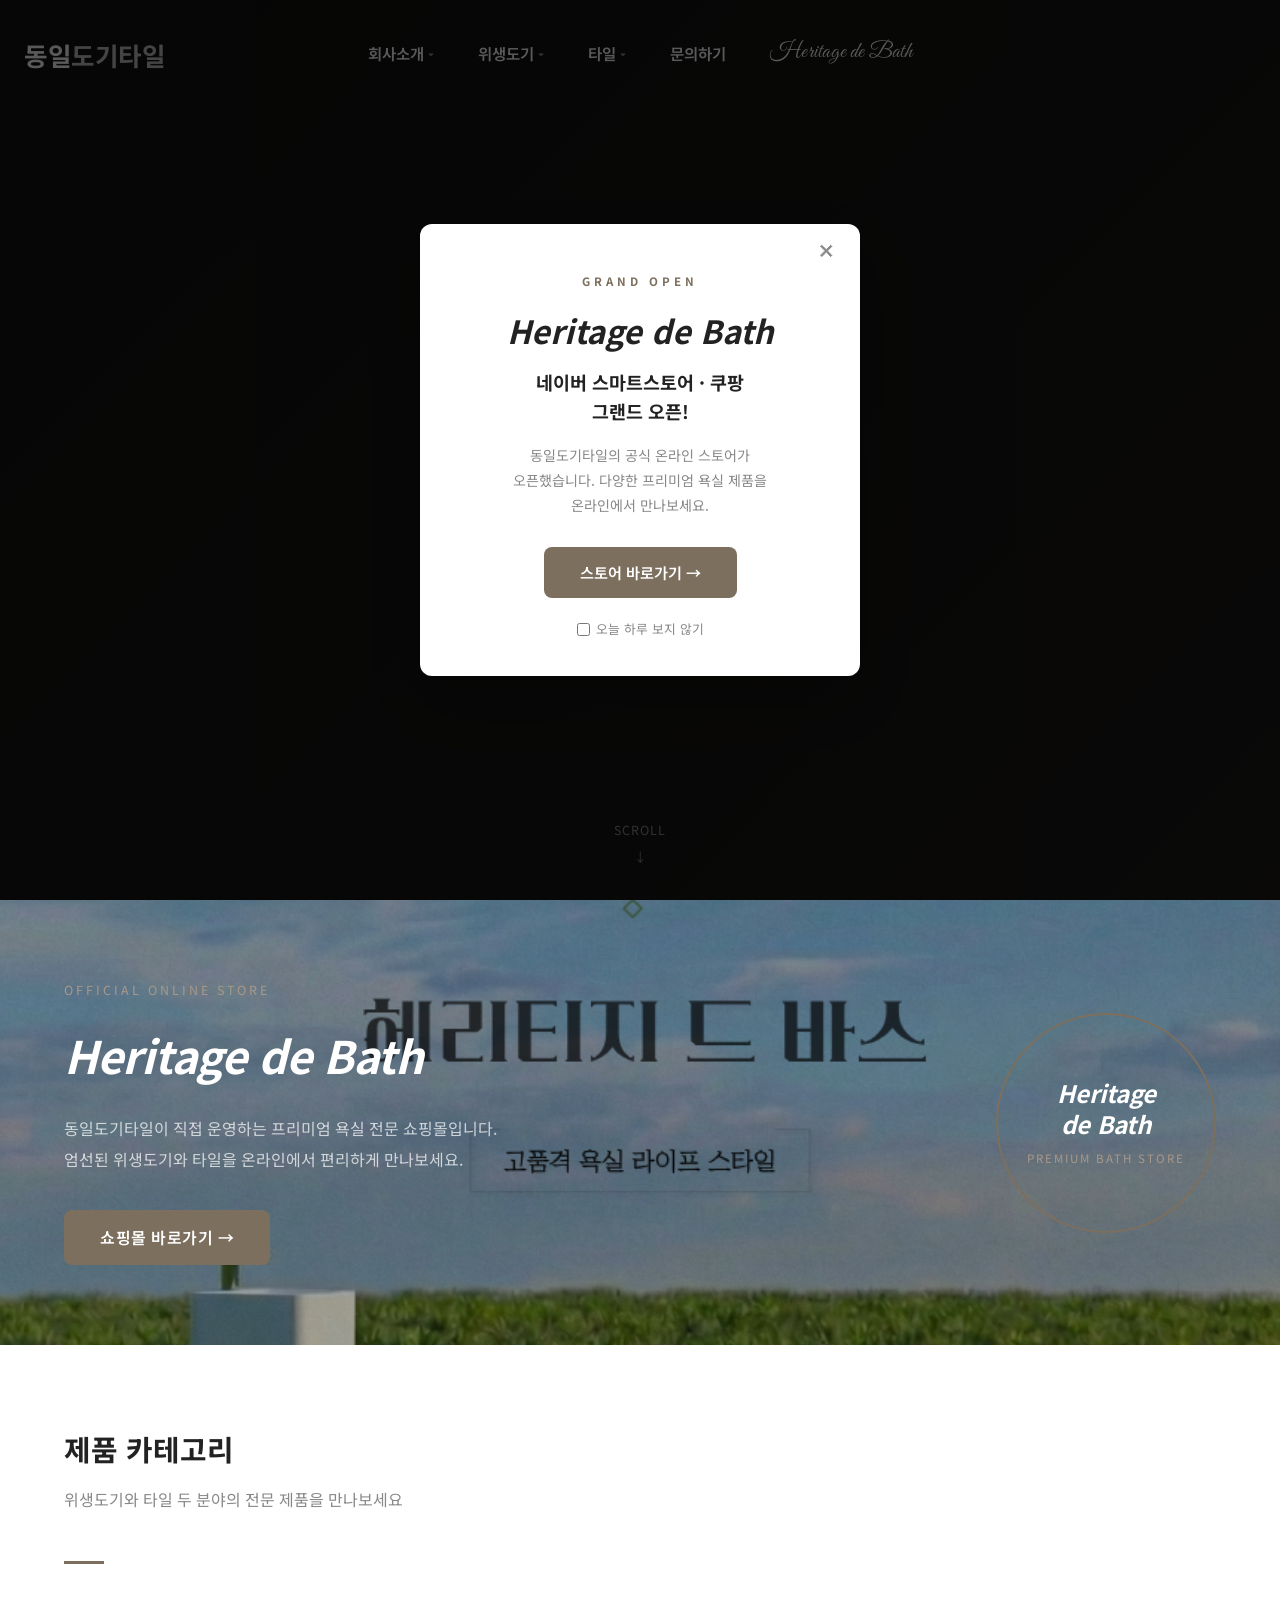
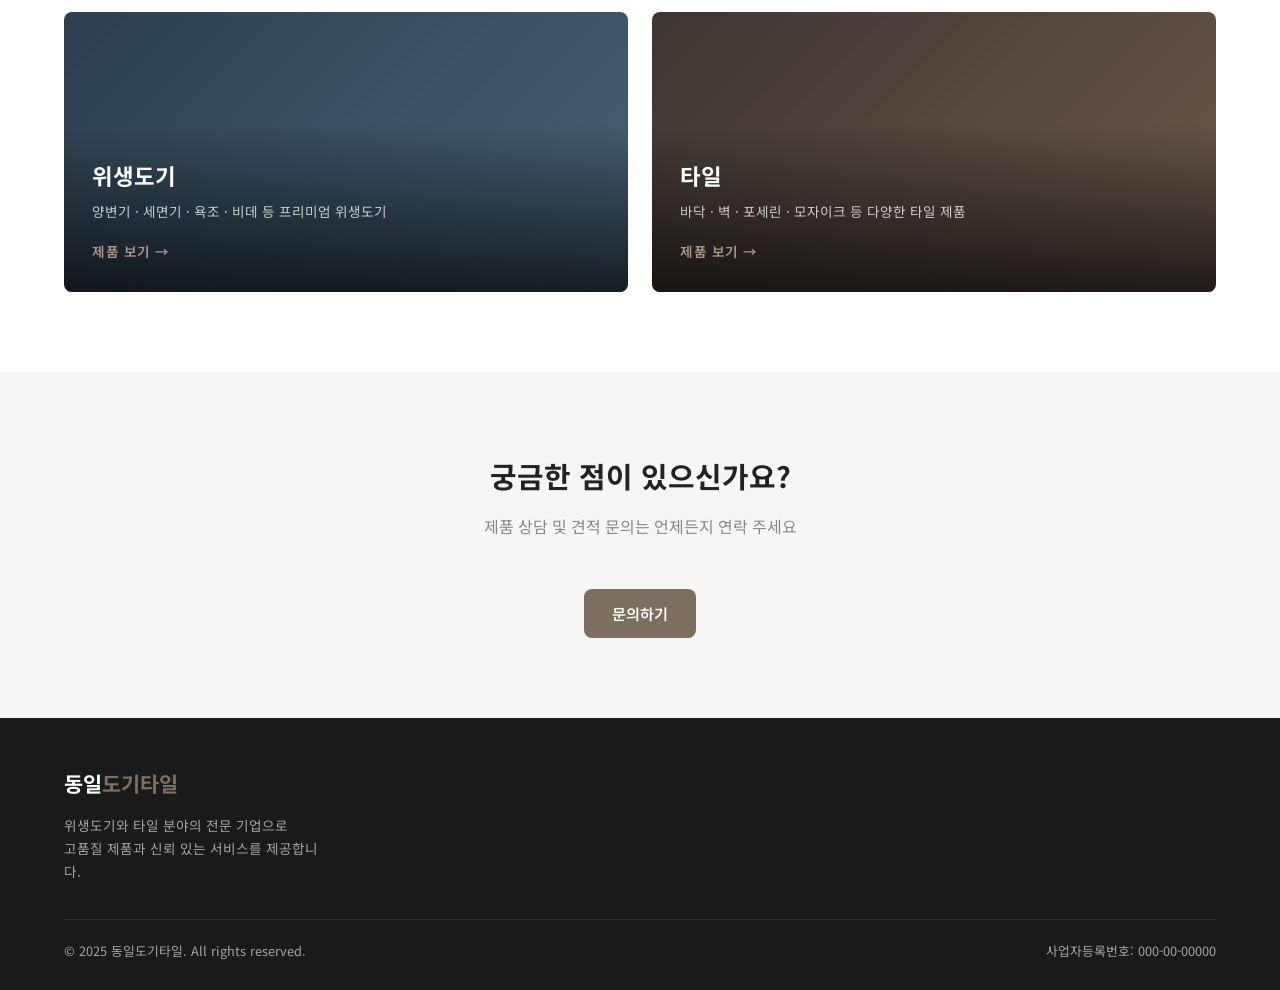
==== index.html @ 0b7d236d "Add files via upload" ====
<!DOCTYPE html>
<html lang="ko">
<head>
  <meta charset="UTF-8">
  <meta name="viewport" content="width=device-width, initial-scale=1.0">

  <!-- ★ 회사 이름과 설명을 여기서 변경하세요 -->
  <title>동일도기타일 — 위생도기 · 타일 전문</title>
  <meta name="description" content="고품질 위생도기 및 타일 전문 기업. 다양한 대리점 네트워크를 통해 최고의 제품을 공급합니다.">

  <!-- 구글 폰트 (인터넷 연결 필요) -->
  <link rel="preconnect" href="https://fonts.googleapis.com">
  <link href="https://fonts.googleapis.com/css2?family=Noto+Sans+KR:wght@400;500;600;700&family=Great+Vibes&display=swap" rel="stylesheet">

  <!-- 스타일 -->
  <link rel="stylesheet" href="css/style.css">
</head>
<body>

<!-- 헤더 (홈 전용: 투명 시작 → 스크롤/호버 시 흰색) -->
<header class="site-header header-transparent">
  <div class="header-inner">

    <!-- 로고 — 왼쪽 -->
    <a href="index.html" class="logo">동일<span>도기타일</span></a>

    <!-- PC 드롭다운 네비게이션 (가운데 정렬) -->
    <nav class="main-nav">
      <ul class="nav-list">

        <li class="nav-item has-dropdown">
          <a href="about.html">회사소개</a>
          <div class="nav-dropdown">
            <a href="about.html#intro">회사소개</a>
            <a href="about.html#history">연혁</a>
            <a href="about.html#org">조직도</a>
          </div>
        </li>

        <li class="nav-item has-dropdown">
          <a href="products-sanitary.html">위생도기</a>
          <div class="nav-dropdown">
            <a href="products-sanitary.html">전체보기</a>
            <a href="products-sanitary.html?cat=양변기">양변기</a>
            <a href="products-sanitary.html?cat=세면기">세면기</a>
            <a href="products-sanitary.html?cat=소변기">소변기</a>
            <a href="products-sanitary.html?cat=수전류">수전류</a>
          </div>
        </li>

        <li class="nav-item has-dropdown">
          <a href="products-tile.html">타일</a>
          <div class="nav-dropdown">
            <a href="products-tile.html">전체보기</a>
            <a href="products-tile.html">규격별</a>
            <a href="products-tile.html">재질별</a>
          </div>
        </li>

        <li class="nav-item">
          <a href="contact.html">문의하기</a>
        </li>

        <li class="nav-item">
          <a href="#" class="nav-heritage" target="_blank">Heritage de Bath</a>
        </li>

      </ul>
    </nav>

    <button class="hamburger" aria-label="메뉴"><span></span><span></span><span></span></button>
  </div>
</header>

<!-- 모바일 아코디언 메뉴 -->
<nav class="mobile-nav">
  <div class="mob-item">
    <button class="mob-toggle">회사소개 <span class="mob-arrow">▾</span></button>
    <div class="mob-sub">
      <a href="about.html#intro">회사소개</a>
      <a href="about.html#history">연혁</a>
      <a href="about.html#org">조직도</a>
    </div>
  </div>
  <div class="mob-item">
    <button class="mob-toggle">위생도기 <span class="mob-arrow">▾</span></button>
    <div class="mob-sub">
      <a href="products-sanitary.html">전체보기</a>
      <a href="products-sanitary.html?cat=양변기">양변기</a>
      <a href="products-sanitary.html?cat=세면기">세면기</a>
      <a href="products-sanitary.html?cat=소변기">소변기</a>
      <a href="products-sanitary.html?cat=수전류">수전류</a>
    </div>
  </div>
  <div class="mob-item">
    <button class="mob-toggle">타일 <span class="mob-arrow">▾</span></button>
    <div class="mob-sub">
      <a href="products-tile.html">전체보기</a>
      <a href="products-tile.html">규격별</a>
      <a href="products-tile.html">재질별</a>
    </div>
  </div>
  <div class="mob-item">
    <a href="contact.html" class="mob-toggle is-link">문의하기</a>
  </div>
</nav>


<!-- ═══════════════════════════════════════════════
     히어로 섹션 (영상 배경)
     ★ 영상 교체: videos/hero.mp4 파일을 넣으면 자동 재생
     ★ 영상 없으면 어두운 그라디언트 배경으로 대체됨
     ★ 텍스트: hero-content 안에서 수정
═══════════════════════════════════════════════ -->
<section class="hero">

  <!-- 배경 영상 ★ 영상 파일을 videos/hero.mp4 로 저장하세요 -->
  <video class="hero-video" autoplay muted loop playsinline>
    <source src="videos/hero.mp4" type="video/mp4">
  </video>

  <!-- 영상 없을 때 대체 배경 (영상 로드 전에도 표시) -->
  <div class="hero-fallback-bg"></div>

  <!-- 어두운 반투명 오버레이 -->
  <div class="hero-overlay"></div>

  <!-- 텍스트 콘텐츠 -->
  <div class="hero-content">
    <p class="hero-tag">Since 1990 · 위생도기 · 타일 전문</p>
    <h1 class="hero-title">
      공간을 완성하는<br>프리미엄 건재
    </h1>
    <p class="hero-desc">
      오랜 경험과 신뢰를 바탕으로<br>
      위생도기와 타일 분야의 최고 품질을 공급합니다.
    </p>
    <div class="hero-buttons">
      <a href="products-sanitary.html" class="btn btn-primary">제품 보기</a>
      <a href="contact.html" class="btn btn-outline">문의하기</a>
    </div>
  </div>

  <!-- 스크롤 유도 -->
  <div class="hero-scroll-hint">
    <span>SCROLL</span>
    <span>↓</span>
  </div>

</section>


<!-- ═══════════════════════════════════════════════
     Heritage de Bath 쇼핑몰 소개 섹션
     ★ 바로가기 링크: href="..." 부분에 실제 쇼핑몰 주소를 입력하세요
═══════════════════════════════════════════════ -->
<section class="section heritage-section">
  <div class="container">
    <div class="heritage-inner">

      <!-- 왼쪽: 텍스트 -->
      <div class="heritage-text">
        <p class="heritage-tag">OFFICIAL ONLINE STORE</p>
        <h2 class="heritage-title">Heritage de Bath</h2>
        <p class="heritage-desc">
          동일도기타일이 직접 운영하는 프리미엄 욕실 전문 쇼핑몰입니다.<br>
          엄선된 위생도기와 타일을 온라인에서 편리하게 만나보세요.
        </p>
        <a href="#" class="btn btn-primary heritage-btn" target="_blank">
          <!-- ★ href="#" 를 실제 쇼핑몰 주소로 변경하세요 -->
          쇼핑몰 바로가기 →
        </a>
      </div>

      <!-- 오른쪽: 장식 박스 -->
      <div class="heritage-visual">
        <div class="heritage-badge">
          <span class="heritage-badge-en">Heritage<br>de Bath</span>
          <span class="heritage-badge-sub">Premium Bath Store</span>
        </div>
      </div>

    </div>
  </div>
</section>


<!-- ═══════════════════════════════════════════════
     제품 카테고리 섹션
═══════════════════════════════════════════════ -->
<section class="section">
  <div class="container">
    <div class="section-title-wrap">
      <h2 class="section-title">제품 카테고리</h2>
      <p class="section-subtitle">위생도기와 타일 두 분야의 전문 제품을 만나보세요</p>
    </div>

    <div class="category-grid">

      <!-- 위생도기 카테고리 -->
      <a href="products-sanitary.html" class="category-card" id="cat-sanitary">
        <div class="category-overlay"></div>
        <div class="category-content">
          <h3>위생도기</h3>
          <p>양변기 · 세면기 · 욕조 · 비데 등 프리미엄 위생도기</p>
          <span class="category-link">제품 보기 →</span>
        </div>
      </a>

      <!-- 타일 카테고리 -->
      <a href="products-tile.html" class="category-card" id="cat-tile">
        <div class="category-overlay"></div>
        <div class="category-content">
          <h3>타일</h3>
          <p>바닥 · 벽 · 포세린 · 모자이크 등 다양한 타일 제품</p>
          <span class="category-link">제품 보기 →</span>
        </div>
      </a>

    </div>
  </div>
</section>


<!-- ═══════════════════════════════════════════════
     문의 CTA 섹션
═══════════════════════════════════════════════ -->
<section class="section section-soft">
  <div class="container text-center">
    <h2 class="section-title">궁금한 점이 있으신가요?</h2>
    <p class="section-subtitle">제품 상담 및 견적 문의는 언제든지 연락 주세요</p>
    <a href="contact.html" class="btn btn-primary">문의하기</a>
  </div>
</section>


<!-- ═══════════════════════════════════════════════
     푸터
     ★ 회사 정보, 주소, 연락처 수정
═══════════════════════════════════════════════ -->
<footer class="site-footer">
  <div class="container">
    <div class="footer-inner">

      <!-- 회사 정보 -->
      <div>
        <div class="footer-logo">동일<span>도기타일</span></div>  <!-- ★ 회사명 -->
        <p class="footer-desc">
          위생도기와 타일 분야의 전문 기업으로<br>
          고품질 제품과 신뢰 있는 서비스를 제공합니다.
        </p>
      </div>


    </div>

    <div class="footer-bottom">
      <span>© 2025 동일도기타일. All rights reserved.</span>   <!-- ★ 연도/회사명 -->
      <span>사업자등록번호: 000-00-00000</span>           <!-- ★ 사업자번호 -->
    </div>
  </div>
</footer>

<!-- ═══════════════════════════════════════════════
     그랜드 오픈 팝업
     ★ 팝업을 없애려면 아래 전체 블록을 삭제하세요
═══════════════════════════════════════════════ -->
<div id="grand-open-popup" class="popup-overlay">
  <div class="popup-box">
    <button class="popup-close" id="popup-close-btn" aria-label="닫기">✕</button>
    <p class="popup-tag">GRAND OPEN</p>
    <h2 class="popup-title">Heritage de Bath</h2>
    <p class="popup-subtitle">네이버 스마트스토어 · 쿠팡<br>그랜드 오픈!</p>
    <p class="popup-desc">동일도기타일의 공식 온라인 스토어가<br>오픈했습니다. 다양한 프리미엄 욕실 제품을<br>온라인에서 만나보세요.</p>
    <div class="popup-actions">
      <a href="#" class="btn btn-primary popup-btn" target="_blank">스토어 바로가기 →</a>
      <!-- ★ href="#" 를 실제 스토어 주소로 변경하세요 -->
    </div>
    <label class="popup-today">
      <input type="checkbox" id="popup-hide-today"> 오늘 하루 보지 않기
    </label>
  </div>
</div>

<script src="js/main.js"></script>
<script>
/* 그랜드 오픈 팝업 */
(function() {
  const popup   = document.getElementById('grand-open-popup');
  const closeBtn = document.getElementById('popup-close-btn');
  const hideCheck = document.getElementById('popup-hide-today');

  /* 오늘 숨기기 쿠키 확인 */
  if (localStorage.getItem('popupHideUntil') > Date.now()) {
    popup.style.display = 'none';
    return;
  }

  /* 닫기 버튼 */
  closeBtn.addEventListener('click', () => {
    if (hideCheck.checked) {
      const midnight = new Date();
      midnight.setHours(23, 59, 59, 0);
      localStorage.setItem('popupHideUntil', midnight.getTime());
    }
    popup.style.display = 'none';
  });

  /* 배경 클릭 시 닫기 */
  popup.addEventListener('click', (e) => {
    if (e.target === popup) closeBtn.click();
  });
})();
</script>
</body>
</html>
---- css/style.css ----
/* ============================================================
   style.css — 전체 스타일 파일

   ★ 초보자 수정 가이드 ★
   색상, 폰트, 기본 크기는 아래 :root { } 안에서만 변경하면
   전체 홈페이지에 자동 반영됩니다.
   ============================================================ */

/* ── 1. 기본 설정 (여기서 색상/폰트 변경) ─────────────────── */
:root {
  /* 색상 */
  --color-primary:   #222222;   /* 주요 텍스트, 헤더 배경 */
  --color-accent:    #7c6f5e;   /* 포인트 색상 (갈색/스톤) */
  --color-accent-light: #a8998a; /* 포인트 밝은 버전 */
  --color-bg:        #ffffff;   /* 기본 배경 */
  --color-bg-soft:   #f7f6f4;   /* 연한 배경 (섹션 구분용) */
  --color-border:    #e8e4de;   /* 테두리 색 */
  --color-text:      #333333;   /* 본문 텍스트 */
  --color-text-mute: #888888;   /* 흐린 텍스트 (날짜, 설명 등) */
  --color-white:     #ffffff;
  --color-footer-bg: #1a1a1a;   /* 푸터 배경 */

  /* 폰트 — 구글폰트 Noto Sans KR 사용 (index.html <head>에 링크 포함) */
  --font-main: 'Noto Sans KR', sans-serif;

  /* 레이아웃 */
  --max-width: 1200px;          /* 콘텐츠 최대 너비 */
  --header-height: 110px;       /* 헤더 높이 ★ 여기서 조정 */
  --section-padding: 80px 0;    /* 섹션 상하 여백 */
  --border-radius: 8px;         /* 카드 둥근 모서리 */
}

/* ── 2. 리셋 & 기본 ──────────────────────────────────────── */
*, *::before, *::after { box-sizing: border-box; margin: 0; padding: 0; }

html { scroll-behavior: smooth; font-size: 16px; }

body {
  font-family: var(--font-main);
  color: var(--color-text);
  background: var(--color-bg);
  line-height: 1.7;
}

img { max-width: 100%; display: block; }
a  { color: inherit; text-decoration: none; }
ul { list-style: none; }

.container {
  max-width: var(--max-width);
  margin: 0 auto;
  padding: 0 24px;
}

/* ── 3. 헤더 & 드롭다운 내비게이션 ──────────────────────── */
.site-header {
  position: sticky;
  top: 0;
  left: 0;
  right: 0;
  z-index: 200;
  width: 100%;
  background: var(--color-white);
  border-bottom: 1px solid var(--color-border);
  height: var(--header-height);
}

.header-inner {
  position: relative;
  width: 100%;
  height: 100%;
  display: flex;
  align-items: center;
  padding: 0 24px;
}

/* 로고 — 왼쪽 끝 고정 */
.logo {
  font-size: 1.6rem;
  font-weight: 700;
  color: var(--color-primary);
  letter-spacing: -0.5px;
  flex-shrink: 0;
}
.logo span { color: var(--color-accent); }

/* ── PC 드롭다운 메뉴 — 화면 정중앙 고정 ── */
.main-nav {
  position: absolute;
  left: 50%;
  top: 0;
  transform: translateX(-50%);
  height: 100%;
}

.nav-list {
  display: flex;
  height: 100%;
  gap: 0;
}

/* 최상위 메뉴 아이템 */
.nav-item {
  position: relative;
  height: 100%;
  display: flex;
  align-items: center;
}

.nav-item > a {
  display: flex;
  align-items: center;
  gap: 4px;
  height: 100%;
  padding: 0 22px;
  font-size: 0.97rem;
  font-weight: 600;
  color: var(--color-primary);
  border-bottom: 3px solid transparent;
  transition: color 0.2s, border-color 0.2s;
  white-space: nowrap;
}

/* 드롭다운 화살표 아이콘 */
.nav-item.has-dropdown > a::after {
  content: '▾';
  font-size: 0.7rem;
  opacity: 0.5;
  transition: transform 0.2s;
}
.nav-item.has-dropdown:hover > a::after {
  transform: rotate(180deg);
  opacity: 1;
}

/* 호버 시 상단 강조선 */
.nav-item:hover > a,
.nav-item > a.active {
  color: var(--color-accent);
  border-bottom-color: var(--color-accent);
}

/* Heritage de Bath 필기체 링크 */
.nav-heritage {
  font-family: 'Great Vibes', cursive !important;
  font-size: 1.35rem !important;
  font-weight: 400 !important;
  color: #8b6f47 !important;
  border-bottom-color: transparent !important;
  letter-spacing: 0.01em;
}
.nav-item:hover > a.nav-heritage {
  color: #6b4f2f !important;
  border-bottom-color: #8b6f47 !important;
}
.header-transparent .nav-heritage {
  color: rgba(255, 230, 190, 0.95) !important;
}
.header-transparent.scrolled .nav-heritage,
.header-transparent.nav-hovered .nav-heritage {
  color: #8b6f47 !important;
}

/* 드롭다운 패널 */
.nav-dropdown {
  display: none;
  position: absolute;
  top: calc(100% + 1px);          /* 헤더 border-bottom 바로 아래 */
  left: 50%;
  transform: translateX(-50%);
  min-width: 150px;
  background: var(--color-white);
  border-top: 3px solid var(--color-accent);
  border-radius: 0 0 var(--border-radius) var(--border-radius);
  box-shadow: 0 10px 28px rgba(0,0,0,0.13);
  padding: 6px 0;
  z-index: 300;
}

.nav-item:hover .nav-dropdown { display: block; }

.nav-dropdown a {
  display: block;
  padding: 11px 22px;
  font-size: 0.88rem;
  font-weight: 500;
  color: var(--color-text);
  white-space: nowrap;
  border-left: 3px solid transparent;
  transition: background 0.15s, color 0.15s, border-color 0.15s;
}
.nav-dropdown a:hover {
  background: var(--color-bg-soft);
  color: var(--color-accent);
  border-left-color: var(--color-accent);
}

/* ── 햄버거 버튼 (모바일) — 오른쪽 끝 고정 ── */
.hamburger {
  position: absolute;
  right: 24px;
  display: none;
  flex-direction: column;
  gap: 5px;
  cursor: pointer;
  padding: 6px;
  background: none;
  border: none;
}
.hamburger span {
  display: block;
  width: 26px;
  height: 2px;
  background: var(--color-primary);
  transition: all 0.3s;
}

/* ── 모바일 드로어 메뉴 ── */
.mobile-nav {
  display: none;
  position: fixed;
  top: var(--header-height);
  left: 0;
  right: 0;
  background: var(--color-white);
  border-bottom: 1px solid var(--color-border);
  z-index: 199;
  box-shadow: 0 6px 16px rgba(0,0,0,0.10);
  max-height: calc(100vh - var(--header-height));
  overflow-y: auto;
}
.mobile-nav.open { display: block; }

/* 모바일 최상위 아이템 */
.mob-item { border-bottom: 1px solid var(--color-border); }
.mob-item:last-child { border-bottom: none; }

/* 최상위 토글 버튼 */
.mob-toggle {
  display: flex;
  align-items: center;
  justify-content: space-between;
  width: 100%;
  padding: 15px 24px;
  font-size: 1rem;
  font-weight: 600;
  color: var(--color-primary);
  background: none;
  border: none;
  cursor: pointer;
  text-align: left;
}
/* 단순 링크 (하위메뉴 없는 경우) */
.mob-toggle.is-link { justify-content: flex-start; }

.mob-arrow {
  font-size: 0.75rem;
  color: var(--color-text-mute);
  transition: transform 0.25s;
}
.mob-item.open .mob-arrow { transform: rotate(180deg); }

/* 모바일 서브메뉴 */
.mob-sub {
  display: none;
  background: var(--color-bg-soft);
  padding: 6px 0;
}
.mob-item.open .mob-sub { display: block; }

.mob-sub a {
  display: block;
  padding: 11px 36px;
  font-size: 0.9rem;
  color: var(--color-text);
  border-left: 3px solid transparent;
  transition: color 0.15s, border-color 0.15s;
}
.mob-sub a:hover {
  color: var(--color-accent);
  border-left-color: var(--color-accent);
}

/* ── 4. 버튼 ─────────────────────────────────────────────── */
.btn {
  display: inline-block;
  padding: 12px 28px;
  border-radius: var(--border-radius);
  font-size: 0.95rem;
  font-weight: 600;
  cursor: pointer;
  transition: all 0.2s;
  border: none;
}
.btn-primary {
  background: var(--color-accent);
  color: var(--color-white);
}
.btn-primary:hover { background: var(--color-primary); }

.btn-outline {
  background: transparent;
  color: var(--color-accent);
  border: 2px solid var(--color-accent);
}
.btn-outline:hover {
  background: var(--color-accent);
  color: var(--color-white);
}

/* ── 5. 섹션 공통 ────────────────────────────────────────── */
.section { padding: var(--section-padding); }
.section-soft { background: var(--color-bg-soft); }

.section-title {
  font-size: 1.8rem;
  font-weight: 700;
  color: var(--color-primary);
  margin-bottom: 12px;
}
.section-subtitle {
  font-size: 1rem;
  color: var(--color-text-mute);
  margin-bottom: 48px;
}
.section-title-wrap { margin-bottom: 48px; }

/* 섹션 구분선 */
.section-title-wrap::after {
  content: '';
  display: block;
  width: 40px;
  height: 3px;
  background: var(--color-accent);
  margin-top: 14px;
}

/* ── 그랜드 오픈 팝업 ────────────────────────────────────── */
.popup-overlay {
  position: fixed;
  inset: 0;
  background: rgba(0,0,0,0.65);
  z-index: 9999;
  display: flex;
  align-items: center;
  justify-content: center;
  padding: 24px;
}

.popup-box {
  background: var(--color-white);
  border-radius: 12px;
  padding: 48px 40px 36px;
  max-width: 440px;
  width: 100%;
  text-align: center;
  position: relative;
  box-shadow: 0 24px 60px rgba(0,0,0,0.25);
}

.popup-close {
  position: absolute;
  top: 16px;
  right: 16px;
  background: none;
  border: none;
  font-size: 1.1rem;
  color: var(--color-text-mute);
  cursor: pointer;
  padding: 4px 8px;
  line-height: 1;
}
.popup-close:hover { color: var(--color-primary); }

.popup-tag {
  font-size: 0.72rem;
  letter-spacing: 4px;
  color: var(--color-accent);
  font-weight: 700;
  margin-bottom: 12px;
}

.popup-title {
  font-size: 2rem;
  font-weight: 700;
  font-style: italic;
  color: var(--color-primary);
  margin-bottom: 10px;
}

.popup-subtitle {
  font-size: 1.15rem;
  font-weight: 700;
  color: var(--color-primary);
  line-height: 1.6;
  margin-bottom: 16px;
}

.popup-desc {
  font-size: 0.88rem;
  color: var(--color-text-mute);
  line-height: 1.8;
  margin-bottom: 28px;
}

.popup-actions { margin-bottom: 20px; }

.popup-btn {
  padding: 13px 36px;
  font-size: 0.95rem;
}

.popup-today {
  display: flex;
  align-items: center;
  justify-content: center;
  gap: 6px;
  font-size: 0.8rem;
  color: var(--color-text-mute);
  cursor: pointer;
}

@media (max-width: 480px) {
  .popup-box { padding: 40px 24px 28px; }
  .popup-title { font-size: 1.6rem; }
}

/* ── 투명 헤더 (홈 페이지 전용) ─────────────────────────── */
.header-transparent {
  position: fixed !important;
  top: 0 !important;
  left: 0 !important;
  right: 0 !important;
  width: 100% !important;
  background: transparent !important;
  border-bottom: none !important;
  box-shadow: none !important;
  transition: background 0.35s ease, box-shadow 0.35s ease, border-color 0.35s ease;
}

/* 투명 상태일 때 로고·메뉴 글자 흰색 */
.header-transparent .logo { color: var(--color-white) !important; }
.header-transparent .logo span { color: rgba(255,255,255,0.75) !important; }
.header-transparent .nav-item > a {
  color: var(--color-white) !important;
  border-bottom-color: transparent !important;
}

.header-transparent .hamburger span { background: var(--color-white) !important; }

/* 스크롤 내려가거나 네비 호버 시 → 흰 배경으로 전환 */
.header-transparent.scrolled,
.header-transparent.nav-hovered {
  background: var(--color-white) !important;
  border-bottom: 1px solid var(--color-border) !important;
  box-shadow: 0 2px 12px rgba(0,0,0,0.10) !important;
}
.header-transparent.scrolled .logo,
.header-transparent.nav-hovered .logo { color: var(--color-primary) !important; }
.header-transparent.scrolled .logo span,
.header-transparent.nav-hovered .logo span { color: var(--color-accent) !important; }
.header-transparent.scrolled .nav-item > a,
.header-transparent.nav-hovered .nav-item > a {
  color: var(--color-primary) !important;
}
.header-transparent.scrolled .hamburger span,
.header-transparent.nav-hovered .hamburger span {
  background: var(--color-primary) !important;
}

/* ── 6. 홈 — 영상 히어로 섹션 ───────────────────────────── */
.hero {
  position: relative;
  width: 100%;
  height: 100vh;               /* 화면 전체 높이를 꽉 채움 */
  display: flex;
  align-items: center;
  justify-content: center;
  overflow: hidden;
  color: var(--color-white);
  text-align: center;
}

/* 배경 영상 */
.hero-video {
  position: absolute;
  inset: 0;
  width: 100%;
  height: 100%;
  object-fit: cover;
  z-index: 0;
}

/* 영상 없을 때 대체 배경 */
.hero-fallback-bg {
  position: absolute;
  inset: 0;
  background: linear-gradient(135deg, var(--color-primary) 0%, #3a3530 100%);
  z-index: -1;
}

/* 어두운 오버레이 (영상 위에 덧씌움) */
.hero-overlay {
  position: absolute;
  inset: 0;
  background: rgba(0, 0, 0, 0.52);
  z-index: 1;
}

/* 텍스트 콘텐츠 */
.hero-content {
  position: relative;
  z-index: 2;
  padding: 0 24px;
}

.hero-tag {
  font-size: 0.85rem;
  letter-spacing: 3px;
  color: rgba(255,255,255,0.7);
  margin-bottom: 20px;
  text-transform: uppercase;
}
.hero-title {
  font-size: 3.2rem;
  font-weight: 700;
  line-height: 1.25;
  margin-bottom: 20px;
}
.hero-desc {
  font-size: 1.1rem;
  color: rgba(255,255,255,0.78);
  max-width: 560px;
  margin: 0 auto 36px;
}
.hero-buttons { display: flex; gap: 14px; justify-content: center; flex-wrap: wrap; }

/* 스크롤 유도 화살표 */
.hero-scroll-hint {
  position: absolute;
  bottom: 32px;
  left: 50%;
  transform: translateX(-50%);
  z-index: 2;
  color: rgba(255,255,255,0.5);
  font-size: 0.78rem;
  letter-spacing: 1px;
  display: flex;
  flex-direction: column;
  align-items: center;
  gap: 6px;
  animation: bounce 2s infinite;
}
@keyframes bounce {
  0%, 100% { transform: translateX(-50%) translateY(0); }
  50%       { transform: translateX(-50%) translateY(6px); }
}

@media (max-width: 480px) {
  .hero-title { font-size: 2rem; }
}

/* ── 7. 홈 — Heritage de Bath 소개 섹션 ─────────────────── */
.heritage-section {
  background: linear-gradient(rgba(0,0,0,0.35), rgba(0,0,0,0.35)),
              url('../images/main_2nd.png') center center/cover no-repeat;
  color: var(--color-white);
}

.heritage-inner {
  display: flex;
  align-items: center;
  gap: 80px;
}

.heritage-text { flex: 1; }

.heritage-tag {
  font-size: 0.78rem;
  letter-spacing: 3px;
  color: var(--color-accent-light);
  margin-bottom: 16px;
  text-transform: uppercase;
}

.heritage-title {
  font-size: 2.8rem;
  font-weight: 700;
  color: var(--color-white);
  margin-bottom: 20px;
  letter-spacing: -1px;
  font-style: italic;
}

.heritage-desc {
  font-size: 1rem;
  color: rgba(255,255,255,0.72);
  line-height: 1.9;
  margin-bottom: 36px;
}

.heritage-btn {
  background: var(--color-accent);
  color: var(--color-white);
  padding: 14px 36px;
  font-size: 1rem;
  letter-spacing: 0.5px;
}
.heritage-btn:hover { background: var(--color-white); color: var(--color-primary); }

/* 오른쪽 장식 박스 */
.heritage-visual {
  flex-shrink: 0;
  display: flex;
  align-items: center;
  justify-content: center;
}

.heritage-badge {
  width: 220px;
  height: 220px;
  border: 2px solid var(--color-accent);
  border-radius: 50%;
  display: flex;
  flex-direction: column;
  align-items: center;
  justify-content: center;
  text-align: center;
  gap: 10px;
}

.heritage-badge-en {
  font-size: 1.5rem;
  font-weight: 700;
  font-style: italic;
  color: var(--color-white);
  line-height: 1.3;
}

.heritage-badge-sub {
  font-size: 0.72rem;
  letter-spacing: 2px;
  color: var(--color-accent-light);
  text-transform: uppercase;
}

@media (max-width: 900px) {
  .heritage-inner { flex-direction: column; gap: 40px; text-align: center; }
  .heritage-title { font-size: 2rem; }
}

/* ── 8. 홈 — 특징 카드 ───────────────────────────────────── */
.feature-grid {
  display: grid;
  grid-template-columns: repeat(3, 1fr);
  gap: 28px;
}
.feature-card {
  background: var(--color-white);
  border: 1px solid var(--color-border);
  border-radius: var(--border-radius);
  padding: 32px 28px;
  transition: box-shadow 0.2s;
}
.feature-card:hover { box-shadow: 0 8px 24px rgba(0,0,0,0.08); }

.feature-icon {
  font-size: 2.2rem;
  margin-bottom: 16px;
}
.feature-card h3 {
  font-size: 1.1rem;
  font-weight: 700;
  margin-bottom: 10px;
  color: var(--color-primary);
}
.feature-card p { font-size: 0.9rem; color: var(--color-text-mute); }

/* ── 8. 홈 — 제품 카테고리 ──────────────────────────────── */
.category-grid {
  display: grid;
  grid-template-columns: repeat(2, 1fr);
  gap: 24px;
}
.category-card {
  border-radius: var(--border-radius);
  overflow: hidden;
  position: relative;
  background: var(--color-primary);
  min-height: 280px;
  display: flex;
  align-items: flex-end;
  cursor: pointer;
  transition: transform 0.3s;
}
.category-card:hover { transform: translateY(-4px); }

/* ★ 카테고리 배경이미지 설정:
   각 카테고리 카드에 class="category-bg" 이미지 태그를 추가하거나
   아래처럼 개별 id로 설정합니다.
   #cat-sanitary { background: url('../images/sanitary-bg.jpg') center/cover; }
   #cat-tile     { background: url('../images/tile-bg.jpg') center/cover; } */

#cat-sanitary { background: linear-gradient(135deg, #2c3e50, #4a6274); }
#cat-tile     { background: linear-gradient(135deg, #3d3530, #6b5a4e); }

.category-overlay {
  position: absolute; inset: 0;
  background: linear-gradient(to top, rgba(0,0,0,0.7) 0%, transparent 60%);
}
.category-content {
  position: relative;
  z-index: 1;
  padding: 28px;
  color: var(--color-white);
  width: 100%;
}
.category-content h3 { font-size: 1.4rem; font-weight: 700; margin-bottom: 6px; }
.category-content p  { font-size: 0.85rem; color: rgba(255,255,255,0.75); margin-bottom: 14px; }
.category-link {
  font-size: 0.85rem;
  color: var(--color-accent-light);
  font-weight: 600;
  letter-spacing: 0.5px;
}

/* ── 9. 회사소개 — 연혁 타임라인 ────────────────────────── */
.timeline { position: relative; padding-left: 32px; }
.timeline::before {
  content: '';
  position: absolute;
  left: 0; top: 6px; bottom: 0;
  width: 2px;
  background: var(--color-border);
}
.timeline-item {
  position: relative;
  margin-bottom: 40px;
}
.timeline-item::before {
  content: '';
  position: absolute;
  left: -38px; top: 6px;
  width: 12px; height: 12px;
  border-radius: 50%;
  background: var(--color-accent);
  border: 3px solid var(--color-white);
  box-shadow: 0 0 0 2px var(--color-accent);
}
.timeline-year {
  font-size: 0.85rem;
  font-weight: 700;
  color: var(--color-accent);
  margin-bottom: 6px;
  letter-spacing: 1px;
}
.timeline-content h4 {
  font-size: 1rem;
  font-weight: 700;
  color: var(--color-primary);
  margin-bottom: 4px;
}
.timeline-content p { font-size: 0.9rem; color: var(--color-text-mute); }

/* ── 10. 회사소개 — 조직도 ───────────────────────────────── */
.org-chart { text-align: center; overflow-x: auto; }
.org-box {
  display: inline-block;
  padding: 12px 24px;
  border: 2px solid var(--color-border);
  border-radius: var(--border-radius);
  font-size: 0.9rem;
  font-weight: 600;
  color: var(--color-primary);
  background: var(--color-white);
  min-width: 100px;
}
.org-box.top {
  background: var(--color-primary);
  color: var(--color-white);
  border-color: var(--color-primary);
  font-size: 1rem;
}
.org-box.mid {
  background: var(--color-accent);
  color: var(--color-white);
  border-color: var(--color-accent);
}
.org-level { display: flex; justify-content: center; gap: 16px; margin: 0 auto; }
.org-spacer {
  height: 30px;
  display: flex;
  align-items: center;
  justify-content: center;
}
.org-spacer::after {
  content: '';
  display: block;
  width: 2px;
  height: 100%;
  background: var(--color-border);
}
.org-branch {
  position: relative;
  display: flex;
  justify-content: center;
  gap: 16px;
}
.org-branch::before {
  content: '';
  position: absolute;
  top: 0;
  left: 50px; right: 50px;
  height: 2px;
  background: var(--color-border);
}

/* ── 11. 제품 페이지 — 다중 필터 패널 ───────────────────── */

/* 전체 필터 패널 */
.filter-panel {
  background: var(--color-bg-soft);
  border: 1px solid var(--color-border);
  border-radius: var(--border-radius);
  padding: 6px 0;
  margin-bottom: 24px;
}

/* 필터 그룹 (브랜드, 종류, 규격 등 한 줄) */
.filter-group {
  display: flex;
  align-items: flex-start;
  gap: 16px;
  padding: 14px 22px;
  border-bottom: 1px solid var(--color-border);
}
.filter-group:last-child { border-bottom: none; }

/* 왼쪽 라벨 */
.filter-group-label {
  flex-shrink: 0;
  width: 72px;
  font-size: 0.78rem;
  font-weight: 700;
  color: var(--color-text-mute);
  letter-spacing: 0.5px;
  padding-top: 6px;
}

/* 체크박스 목록 */
.filter-check-list {
  display: flex;
  flex-wrap: wrap;
  gap: 8px;
  align-items: center;
}

/* 시각적 소구분 라벨 (위생도기 / 수전 등) */
.filter-sub-divider {
  width: 100%;
  height: 0;
  border-top: 1px dashed var(--color-border);
  margin: 4px 0;
}

/* 체크박스 → 버튼 스타일 */
.filter-check-item input[type="checkbox"] { display: none; }
.filter-check-item label {
  display: inline-flex;
  align-items: center;
  padding: 5px 14px;
  border-radius: 16px;
  border: 1px solid var(--color-border);
  font-size: 0.83rem;
  font-weight: 500;
  color: var(--color-text-mute);
  background: var(--color-white);
  cursor: pointer;
  transition: all 0.15s;
  user-select: none;
  white-space: nowrap;
}
.filter-check-item label:hover {
  border-color: var(--color-accent);
  color: var(--color-accent);
}
.filter-check-item input[type="checkbox"]:checked + label {
  background: var(--color-accent);
  border-color: var(--color-accent);
  color: var(--color-white);
  font-weight: 600;
}
.filter-check-item input[type="checkbox"]:checked + label::before {
  content: '✓ ';
  font-size: 0.75rem;
}

/* "전체" 버튼 */
.filter-check-item.is-all label {
  font-weight: 700;
  border-color: #aaa;
  color: var(--color-primary);
}
.filter-check-item.is-all input:checked + label {
  background: var(--color-primary);
  border-color: var(--color-primary);
  color: var(--color-white);
}

/* 결과 없음 */
#no-result {
  display: none;
  text-align: center;
  padding: 60px 0;
  color: var(--color-text-mute);
}
#no-result .no-result-icon { font-size: 3rem; margin-bottom: 12px; }
#no-result p { font-size: 1rem; }

/* 모바일 */
@media (max-width: 720px) {
  .filter-group {
    flex-direction: column;
    gap: 10px;
    padding: 12px 16px;
  }
  .filter-group-label { width: auto; padding-top: 0; }
  .filter-check-item label { padding: 5px 12px; font-size: 0.8rem; }
}

/* ── 11b. 제품 페이지 — 대리점 탭 필터 ──────────────────── */
.filter-tabs {
  display: flex;
  gap: 10px;
  flex-wrap: wrap;
  margin-bottom: 40px;
}
.filter-tab {
  padding: 8px 20px;
  border-radius: 20px;
  border: 1px solid var(--color-border);
  font-size: 0.9rem;
  cursor: pointer;
  transition: all 0.2s;
  background: var(--color-white);
  color: var(--color-text-mute);
}
.filter-tab:hover { border-color: var(--color-accent); color: var(--color-accent); }
.filter-tab.active {
  background: var(--color-accent);
  color: var(--color-white);
  border-color: var(--color-accent);
}

/* ── 12. 제품 페이지 — 대리점 섹션 ──────────────────────── */
.dealer-section { margin-bottom: 60px; }
.dealer-header {
  display: flex;
  align-items: center;
  gap: 14px;
  margin-bottom: 24px;
  padding-bottom: 14px;
  border-bottom: 2px solid var(--color-border);
}
.dealer-badge {
  background: var(--color-primary);
  color: var(--color-white);
  padding: 4px 14px;
  border-radius: 4px;
  font-size: 0.8rem;
  font-weight: 700;
  letter-spacing: 0.5px;
}
.dealer-name {
  font-size: 1.2rem;
  font-weight: 700;
  color: var(--color-primary);
}
.dealer-region {
  font-size: 0.85rem;
  color: var(--color-text-mute);
  margin-left: auto;
}

/* ── 13. 제품 카드 ───────────────────────────────────────── */
.product-grid {
  display: grid;
  grid-template-columns: repeat(4, 1fr);
  gap: 20px;
}
.product-card {
  border: 1px solid var(--color-border);
  border-radius: var(--border-radius);
  overflow: hidden;
  background: var(--color-white);
  transition: box-shadow 0.2s, transform 0.2s;
}
.product-card:hover {
  box-shadow: 0 8px 24px rgba(0,0,0,0.10);
  transform: translateY(-3px);
}

.product-img {
  width: 100%;
  aspect-ratio: 4/3;
  background: var(--color-bg-soft);
  display: flex;
  align-items: center;
  justify-content: center;
  color: var(--color-text-mute);
  font-size: 0.8rem;
  overflow: hidden;
}
.product-img img { width: 100%; height: 100%; object-fit: cover; }

/* ★ 이미지 없을 때 표시되는 플레이스홀더 아이콘 */
.product-img-placeholder {
  display: flex;
  flex-direction: column;
  align-items: center;
  gap: 8px;
  color: var(--color-text-mute);
}
.product-img-placeholder .icon { font-size: 2rem; }

.product-info { padding: 16px; }
.product-model {
  font-size: 0.75rem;
  color: var(--color-accent);
  font-weight: 600;
  margin-bottom: 4px;
  letter-spacing: 0.5px;
}
.product-name {
  font-size: 0.95rem;
  font-weight: 700;
  color: var(--color-primary);
  margin-bottom: 8px;
}
.product-desc {
  font-size: 0.82rem;
  color: var(--color-text-mute);
  line-height: 1.6;
  margin-bottom: 12px;
}
.product-tags { display: flex; flex-wrap: wrap; gap: 6px; }
.product-tag {
  font-size: 0.75rem;
  padding: 3px 10px;
  border-radius: 12px;
  background: var(--color-bg-soft);
  color: var(--color-text-mute);
  border: 1px solid var(--color-border);
}

/* QR 안내 배지 */
.qr-badge {
  display: inline-flex;
  align-items: center;
  gap: 4px;
  font-size: 0.72rem;
  color: var(--color-accent);
  margin-top: 8px;
}

/* 제품 카드 — 자세히 보기 링크 */
.product-detail-btn {
  display: block;
  margin-top: 14px;
  padding: 8px 0;
  text-align: center;
  font-size: 0.82rem;
  font-weight: 600;
  color: var(--color-accent);
  border: 1px solid var(--color-accent);
  border-radius: var(--border-radius);
  transition: background 0.2s, color 0.2s;
}
.product-detail-btn:hover {
  background: var(--color-accent);
  color: var(--color-white);
}

/* ── 제품 상세 페이지 ─────────────────────────────────── */

/* 빵부스러기 */
.pd-breadcrumb {
  background: var(--color-bg-soft);
  border-bottom: 1px solid var(--color-border);
  padding: 14px 0;
  font-size: 0.83rem;
  color: var(--color-text-mute);
}
.pd-breadcrumb a { color: var(--color-text-mute); }
.pd-breadcrumb a:hover { color: var(--color-accent); }
.pd-breadcrumb span { margin: 0 8px; }

/* 상세 레이아웃: 이미지 왼쪽 / 정보 오른쪽 */
.pd-layout {
  display: flex;
  gap: 60px;
  align-items: flex-start;
}

.pd-image-wrap {
  flex: 1;
  position: sticky;
  top: calc(var(--header-height) + 24px);
  background: var(--color-bg-soft);
  border-radius: var(--border-radius);
  overflow: hidden;
  aspect-ratio: 1 / 1;
  display: flex;
  align-items: center;
  justify-content: center;
}
.pd-image {
  width: 100%;
  height: 100%;
  object-fit: contain;
  padding: 24px;
}

.pd-info { flex: 1; }

.pd-brand-category {
  font-size: 0.8rem;
  color: var(--color-accent);
  font-weight: 600;
  letter-spacing: 1px;
  text-transform: uppercase;
  margin-bottom: 6px;
}
.pd-model {
  font-size: 0.88rem;
  color: var(--color-text-mute);
  margin-bottom: 8px;
}
.pd-name {
  font-size: 1.9rem;
  font-weight: 700;
  color: var(--color-primary);
  margin-bottom: 20px;
  line-height: 1.3;
}
.pd-desc {
  font-size: 0.97rem;
  color: var(--color-text);
  line-height: 1.9;
  margin-bottom: 28px;
  padding-bottom: 28px;
  border-bottom: 1px solid var(--color-border);
}

/* 규격 테이블 */
.pd-specs-table {
  width: 100%;
  border-collapse: collapse;
  margin-bottom: 20px;
}
.pd-specs-table th,
.pd-specs-table td {
  padding: 10px 14px;
  font-size: 0.88rem;
  text-align: left;
  border-bottom: 1px solid var(--color-border);
}
.pd-specs-table th {
  width: 30%;
  color: var(--color-text-mute);
  font-weight: 600;
  background: var(--color-bg-soft);
}
.pd-specs-table td { color: var(--color-primary); }

/* QR 안내 박스 */
.pd-qr-box {
  margin-top: 24px;
  padding: 14px 18px;
  background: var(--color-bg-soft);
  border-left: 3px solid var(--color-accent);
  border-radius: 0 var(--border-radius) var(--border-radius) 0;
  font-size: 0.85rem;
  color: var(--color-text-mute);
}

/* 문서 버튼 영역 */
.pd-docs {
  display: flex;
  gap: 8px;
  margin-top: 20px;
  flex-wrap: wrap;
}
.btn-doc {
  display: inline-flex;
  align-items: center;
  gap: 5px;
  padding: 7px 14px;
  border-radius: var(--border-radius);
  font-size: 0.82rem;
  font-weight: 600;
  cursor: pointer;
  transition: all 0.2s;
  border: 1.5px solid #4a7c8e;
  background: #eef5f7;
  color: #2c5f70;
  text-decoration: none;
}
.btn-doc:hover {
  background: #2c5f70;
  color: #fff;
  border-color: #2c5f70;
}
.btn-doc-disabled {
  border-color: #d1d5db;
  background: #f3f4f6;
  color: #9ca3af;
  cursor: default;
}
.btn-doc .doc-icon {
  font-size: 0.9rem;
  line-height: 1;
}

/* 버튼 영역 */
.pd-actions {
  display: flex;
  gap: 12px;
  margin-top: 16px;
  flex-wrap: wrap;
}

@media (max-width: 900px) {
  .pd-layout { flex-direction: column; gap: 32px; }
  .pd-image-wrap { position: static; width: 100%; }
  .pd-name { font-size: 1.5rem; }
}

/* ── 14. 문의하기 페이지 ─────────────────────────────────── */
.contact-grid {
  display: grid;
  grid-template-columns: 1fr 1.5fr;
  gap: 48px;
  align-items: start;
}
.contact-info-item {
  display: flex;
  gap: 16px;
  margin-bottom: 28px;
}
.contact-info-icon {
  font-size: 1.4rem;
  min-width: 36px;
}
.contact-info-label {
  font-size: 0.8rem;
  color: var(--color-text-mute);
  margin-bottom: 4px;
}
.contact-info-value {
  font-size: 1rem;
  font-weight: 600;
  color: var(--color-primary);
}

/* 문의 폼 */
.form-group { margin-bottom: 20px; }
.form-group label {
  display: block;
  font-size: 0.85rem;
  font-weight: 600;
  color: var(--color-primary);
  margin-bottom: 8px;
}
.form-group input,
.form-group textarea,
.form-group select {
  width: 100%;
  padding: 12px 16px;
  border: 1px solid var(--color-border);
  border-radius: var(--border-radius);
  font-family: var(--font-main);
  font-size: 0.95rem;
  color: var(--color-text);
  background: var(--color-white);
  transition: border-color 0.2s;
}
.form-group input:focus,
.form-group textarea:focus,
.form-group select:focus {
  outline: none;
  border-color: var(--color-accent);
}
.form-group textarea { height: 140px; resize: vertical; }

/* ── 15. 푸터 ───────────────────────────────────────────── */
.site-footer {
  background: var(--color-footer-bg);
  color: rgba(255,255,255,0.6);
  padding: 48px 0 28px;
}
.footer-inner {
  display: flex;
  gap: 48px;
  flex-wrap: wrap;
  align-items: flex-start;
  margin-bottom: 36px;
}
.footer-logo {
  font-size: 1.3rem;
  font-weight: 700;
  color: var(--color-white);
  margin-bottom: 12px;
}
.footer-logo span { color: var(--color-accent); }
.footer-desc { font-size: 0.85rem; max-width: 260px; line-height: 1.7; }

.footer-links h4 {
  font-size: 0.75rem;
  font-weight: 700;
  color: var(--color-accent-light);
  letter-spacing: 2px;
  text-transform: uppercase;
  margin-bottom: 14px;
  padding-bottom: 10px;
  border-bottom: 1px solid rgba(255,255,255,0.08);
}
.footer-links li { margin-bottom: 8px; }
.footer-links a { font-size: 0.85rem; transition: color 0.2s; }
.footer-links a:hover { color: var(--color-accent-light); }

/* 연락처 블록 — 박스 강조 */
.footer-contact {
  background: rgba(255,255,255,0.05);
  border: 1px solid rgba(255,255,255,0.08);
  border-radius: var(--border-radius);
  padding: 20px 24px;
}
.footer-contact h4 {
  border-bottom-color: rgba(255,255,255,0.12);
}
.footer-contact li {
  font-size: 0.84rem;
  display: flex;
  align-items: flex-start;
  gap: 8px;
  line-height: 1.6;
}

.footer-bottom {
  border-top: 1px solid rgba(255,255,255,0.1);
  padding-top: 20px;
  font-size: 0.8rem;
  display: flex;
  justify-content: space-between;
  flex-wrap: wrap;
  gap: 8px;
}

/* ── 16. 모바일 반응형 ───────────────────────────────────── */
@media (max-width: 900px) {
  .main-nav { display: none; }
  .hamburger { display: flex; }

  .feature-grid { grid-template-columns: 1fr; }
  .category-grid { grid-template-columns: 1fr; }
  .product-grid  { grid-template-columns: repeat(2, 1fr); }
  .contact-grid  { grid-template-columns: 1fr; }

  .hero { padding: 80px 0; }
  .hero-title { font-size: 2rem; }

  .section-title { font-size: 1.4rem; }
}

@media (max-width: 480px) {
  .product-grid { grid-template-columns: 1fr; }
  .hero-title   { font-size: 1.7rem; }
  .container    { padding: 0 16px; }
  .section      { padding: 60px 0; }

  .footer-inner { flex-direction: column; gap: 28px; }
  .footer-bottom { flex-direction: column; }
}

/* ── 17. 유틸리티 ────────────────────────────────────────── */
.text-center { text-align: center; }
.text-mute   { color: var(--color-text-mute); }
.mb-8  { margin-bottom: 8px;  }
.mb-16 { margin-bottom: 16px; }
.mb-24 { margin-bottom: 24px; }
.mb-48 { margin-bottom: 48px; }
.mt-24 { margin-top: 24px; }

/* 구분선 */
.divider {
  border: none;
  border-top: 1px solid var(--color-border);
  margin: 48px 0;
}
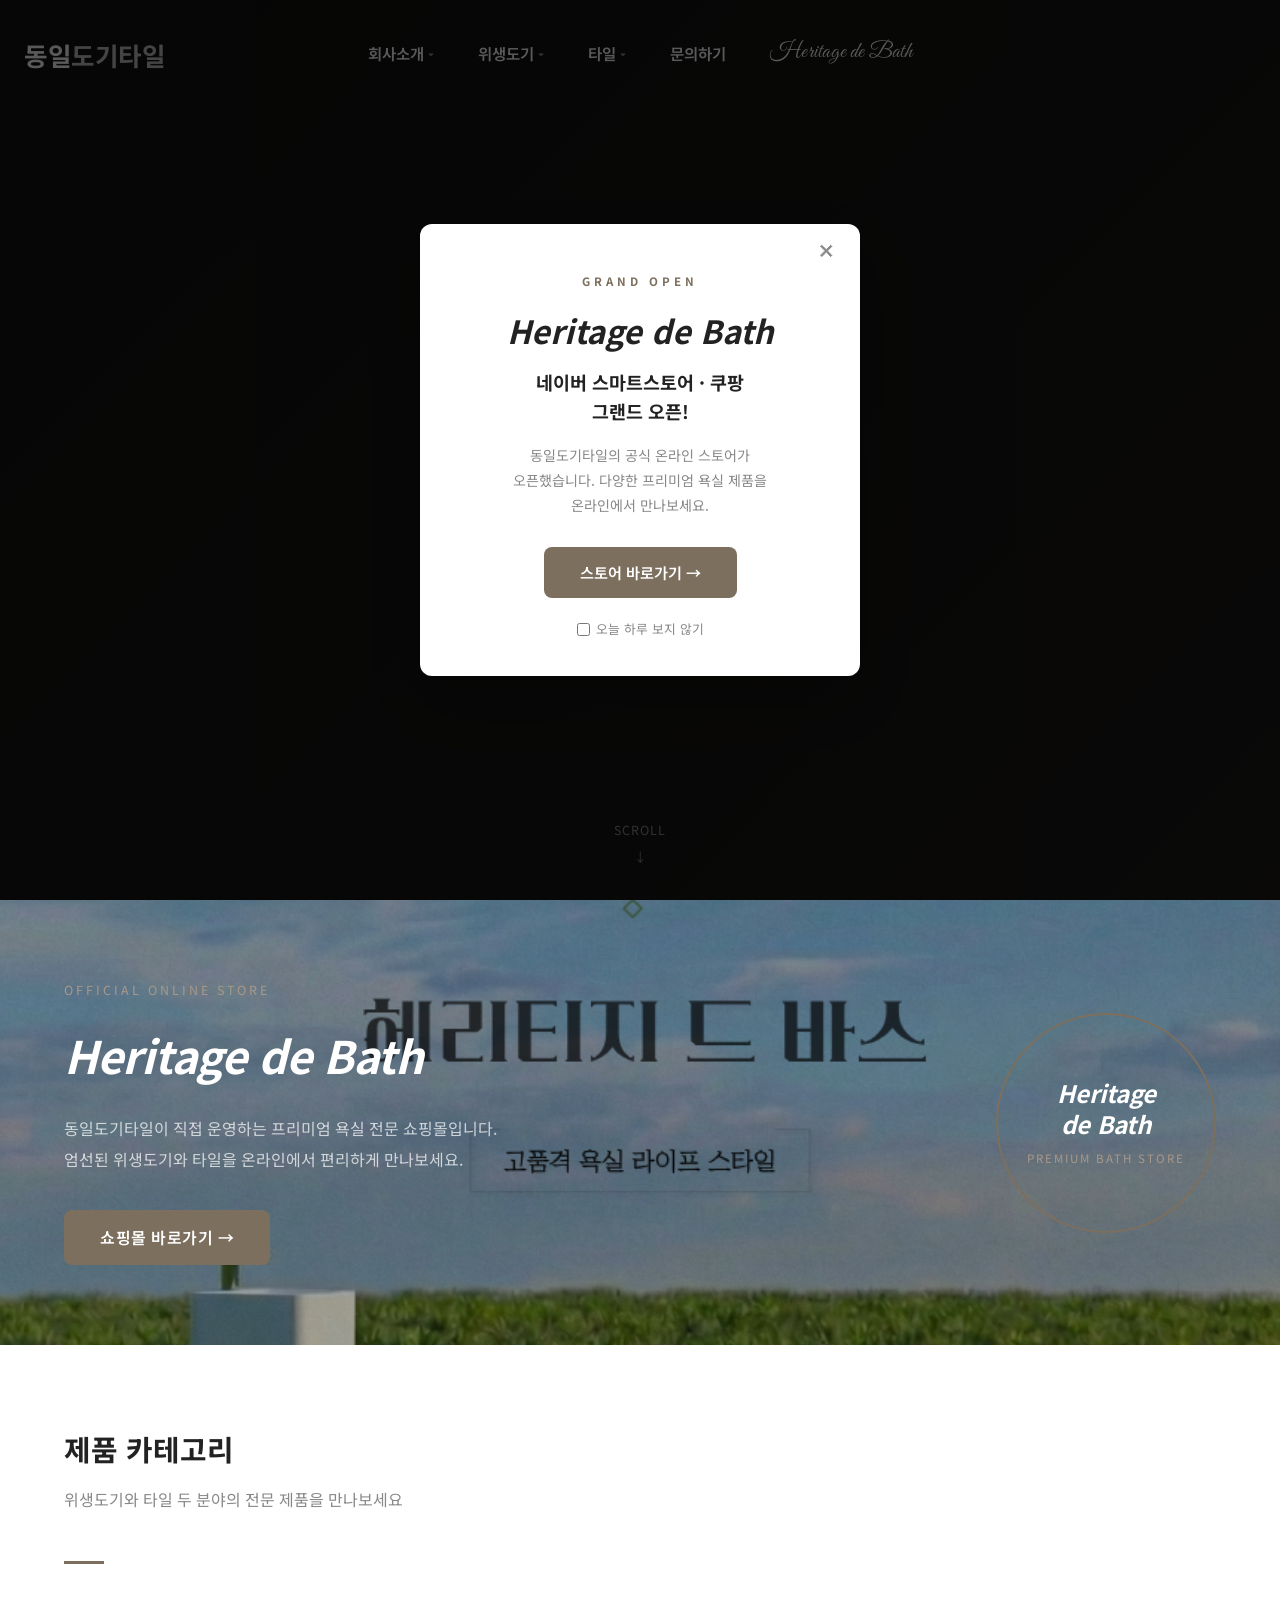
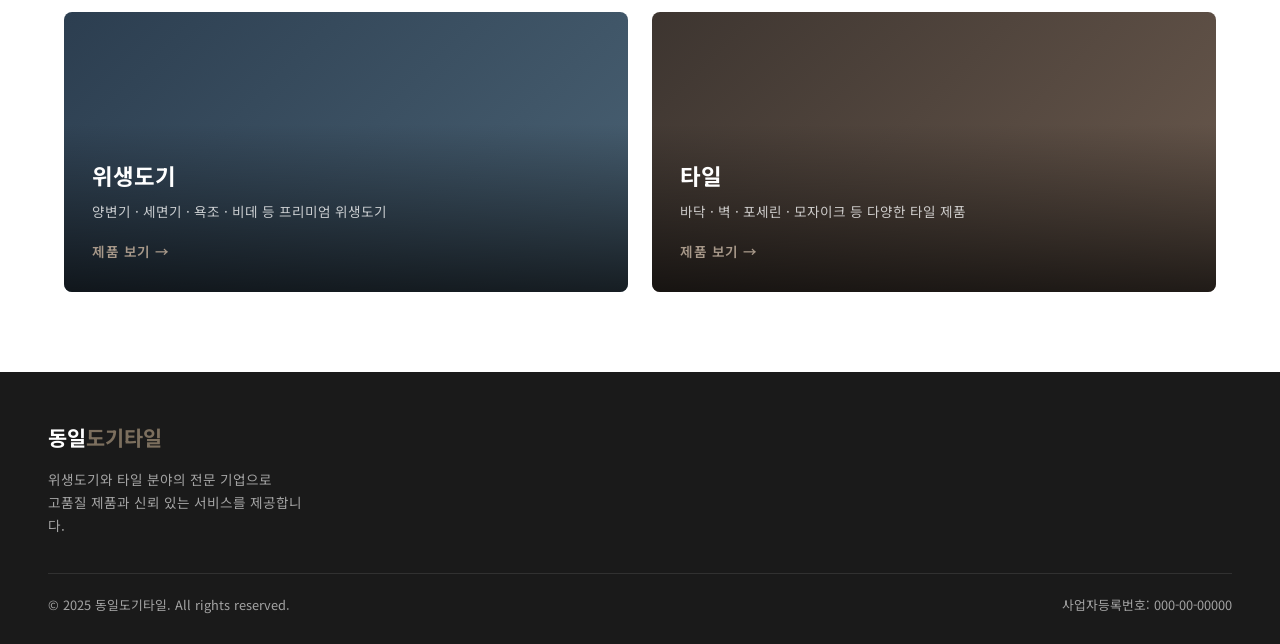
==== commit 4ba71574: "Add files via upload" ====
--- a/index.html
+++ b/index.html
@@ -62,7 +62,7 @@
         </li>
 
         <li class="nav-item">
-          <a href="#" class="nav-heritage" target="_blank">Heritage de Bath</a>
+          <a href="http://smartstore.naver.com/dongildogi" class="nav-heritage" target="_blank">Heritage de Bath</a>
         </li>
 
       </ul>
@@ -103,6 +103,12 @@
   <div class="mob-item">
     <a href="contact.html" class="mob-toggle is-link">문의하기</a>
   </div>
+  <div class="mob-item mob-heritage-item">
+    <a href="http://smartstore.naver.com/dongildogi" class="mob-toggle is-link mob-heritage-link" target="_blank">
+      <span class="mob-heritage-name">Heritage de Bath</span>
+      <span class="mob-heritage-sub">프리미엄 쇼핑몰 바로가기</span>
+    </a>
+  </div>
 </nav>
 
 
@@ -127,7 +133,7 @@
 
   <!-- 텍스트 콘텐츠 -->
   <div class="hero-content">
-    <p class="hero-tag">Since 1990 · 위생도기 · 타일 전문</p>
+    <p class="hero-tag">Since 1970 · 위생도기 · 타일 전문</p>
     <h1 class="hero-title">
       공간을 완성하는<br>프리미엄 건재
     </h1>
@@ -166,8 +172,7 @@
           동일도기타일이 직접 운영하는 프리미엄 욕실 전문 쇼핑몰입니다.<br>
           엄선된 위생도기와 타일을 온라인에서 편리하게 만나보세요.
         </p>
-        <a href="#" class="btn btn-primary heritage-btn" target="_blank">
-          <!-- ★ href="#" 를 실제 쇼핑몰 주소로 변경하세요 -->
+        <a href="http://smartstore.naver.com/dongildogi" class="btn btn-primary heritage-btn" target="_blank">
           쇼핑몰 바로가기 →
         </a>
       </div>
@@ -222,17 +227,6 @@
 </section>
 
 
-<!-- ═══════════════════════════════════════════════
-     문의 CTA 섹션
-═══════════════════════════════════════════════ -->
-<section class="section section-soft">
-  <div class="container text-center">
-    <h2 class="section-title">궁금한 점이 있으신가요?</h2>
-    <p class="section-subtitle">제품 상담 및 견적 문의는 언제든지 연락 주세요</p>
-    <a href="contact.html" class="btn btn-primary">문의하기</a>
-  </div>
-</section>
-
 
 <!-- ═══════════════════════════════════════════════
      푸터
@@ -273,8 +267,7 @@
     <p class="popup-subtitle">네이버 스마트스토어 · 쿠팡<br>그랜드 오픈!</p>
     <p class="popup-desc">동일도기타일의 공식 온라인 스토어가<br>오픈했습니다. 다양한 프리미엄 욕실 제품을<br>온라인에서 만나보세요.</p>
     <div class="popup-actions">
-      <a href="#" class="btn btn-primary popup-btn" target="_blank">스토어 바로가기 →</a>
-      <!-- ★ href="#" 를 실제 스토어 주소로 변경하세요 -->
+      <a href="http://smartstore.naver.com/dongildogi" class="btn btn-primary popup-btn" target="_blank">스토어 바로가기 →</a>
     </div>
     <label class="popup-today">
       <input type="checkbox" id="popup-hide-today"> 오늘 하루 보지 않기
--- a/css/style.css
+++ b/css/style.css
@@ -235,6 +235,27 @@
 .mob-item { border-bottom: 1px solid var(--color-border); }
 .mob-item:last-child { border-bottom: none; }
 
+/* Heritage de Bath 모바일 메뉴 항목 */
+.mob-heritage-item { background: #fdf8f2; }
+.mob-heritage-link {
+  display: flex !important;
+  align-items: center;
+  gap: 10px;
+  color: #8b6f47 !important;
+}
+.mob-heritage-link:hover { color: #6b4f2f !important; }
+.mob-heritage-name {
+  font-family: 'Great Vibes', cursive;
+  font-size: 1.3rem;
+  line-height: 1;
+}
+.mob-heritage-sub {
+  font-family: var(--font-main);
+  font-size: 0.72rem;
+  color: #a07850;
+  letter-spacing: 0.01em;
+}
+
 /* 최상위 토글 버튼 */
 .mob-toggle {
   display: flex;
@@ -1299,6 +1320,10 @@
   color: rgba(255,255,255,0.6);
   padding: 48px 0 28px;
 }
+.site-footer .container {
+  max-width: 100%;
+  padding: 0 48px;
+}
 .footer-inner {
   display: flex;
   gap: 48px;
@@ -1381,6 +1406,136 @@
 
   .footer-inner { flex-direction: column; gap: 28px; }
   .footer-bottom { flex-direction: column; }
+}
+
+/* ── 16. 제품 일괄 다운로드 ──────────────────────────────── */
+
+/* 제품 카드 체크박스 */
+.card-checkbox-wrap {
+  position: absolute;
+  top: 10px;
+  left: 10px;
+  z-index: 10;
+}
+.card-checkbox {
+  width: 22px;
+  height: 22px;
+  accent-color: var(--color-accent);
+  cursor: pointer;
+  border-radius: 4px;
+  opacity: 0.7;
+  transition: opacity .15s, transform .15s;
+}
+.product-card:hover .card-checkbox,
+.product-card.selected .card-checkbox { opacity: 1; }
+.product-card { position: relative; cursor: pointer; }
+.product-card.selected {
+  outline: 2.5px solid var(--color-accent);
+  box-shadow: 0 0 0 4px rgba(230,57,70,0.1);
+}
+.product-card.selected .product-img::after {
+  content: '';
+  position: absolute;
+  inset: 0;
+  background: rgba(230,57,70,0.06);
+  pointer-events: none;
+}
+.product-img { position: relative; }
+
+/* 그리드 위 선택 도구 바 */
+.select-toolbar {
+  display: flex;
+  align-items: center;
+  gap: 12px;
+  margin-bottom: 16px;
+  padding: 10px 14px;
+  background: #f8f9fc;
+  border: 1px solid var(--color-border);
+  border-radius: 8px;
+  font-size: 0.85rem;
+  color: var(--color-text-mute);
+}
+.select-toolbar .btn-select-all {
+  background: none;
+  border: 1.5px solid var(--color-border);
+  border-radius: 6px;
+  padding: 5px 14px;
+  font-size: 0.82rem;
+  cursor: pointer;
+  color: var(--color-text);
+  transition: border-color .15s, color .15s;
+}
+.select-toolbar .btn-select-all:hover { border-color: var(--color-accent); color: var(--color-accent); }
+.select-toolbar .select-hint { margin-left: auto; font-size: 0.78rem; }
+
+/* 플로팅 다운로드 바 */
+.bulk-bar {
+  position: fixed;
+  bottom: -100px;
+  left: 50%;
+  transform: translateX(-50%);
+  z-index: 999;
+  background: #1a1a2e;
+  color: #fff;
+  border-radius: 16px;
+  box-shadow: 0 8px 32px rgba(0,0,0,0.28);
+  padding: 14px 24px;
+  display: flex;
+  align-items: center;
+  gap: 14px;
+  min-width: 340px;
+  max-width: 90vw;
+  transition: bottom .3s cubic-bezier(.34,1.56,.64,1);
+  white-space: nowrap;
+}
+.bulk-bar.visible { bottom: 28px; }
+.bulk-bar-count {
+  font-size: 0.9rem;
+  font-weight: 700;
+  color: #a8dadc;
+  min-width: 60px;
+}
+.bulk-bar-count span { color: #fff; font-size: 1.1rem; }
+.bulk-bar-btns { display: flex; gap: 8px; flex: 1; }
+.bulk-btn {
+  padding: 8px 14px;
+  border-radius: 8px;
+  font-size: 0.8rem;
+  font-weight: 600;
+  cursor: pointer;
+  border: none;
+  transition: opacity .15s, transform .1s;
+}
+.bulk-btn:hover { opacity: .85; transform: translateY(-1px); }
+.bulk-btn:active { transform: translateY(0); }
+.bulk-btn-test  { background: #e63946; color: #fff; }
+.bulk-btn-water { background: #457b9d; color: #fff; }
+.bulk-btn-clear {
+  background: rgba(255,255,255,0.1);
+  color: rgba(255,255,255,0.7);
+  margin-left: auto;
+}
+.bulk-toast {
+  position: fixed;
+  top: 80px;
+  left: 50%;
+  transform: translateX(-50%) translateY(-10px);
+  background: #333;
+  color: #fff;
+  padding: 10px 22px;
+  border-radius: 8px;
+  font-size: 0.85rem;
+  opacity: 0;
+  pointer-events: none;
+  transition: opacity .25s, transform .25s;
+  z-index: 1000;
+  white-space: nowrap;
+}
+.bulk-toast.show { opacity: 1; transform: translateX(-50%) translateY(0); }
+
+@media (max-width: 600px) {
+  .bulk-bar { flex-wrap: wrap; min-width: unset; width: calc(100vw - 32px); border-radius: 12px; padding: 12px 16px; }
+  .bulk-bar-btns { flex-wrap: wrap; }
 }
 
 /* ── 17. 유틸리티 ────────────────────────────────────────── */
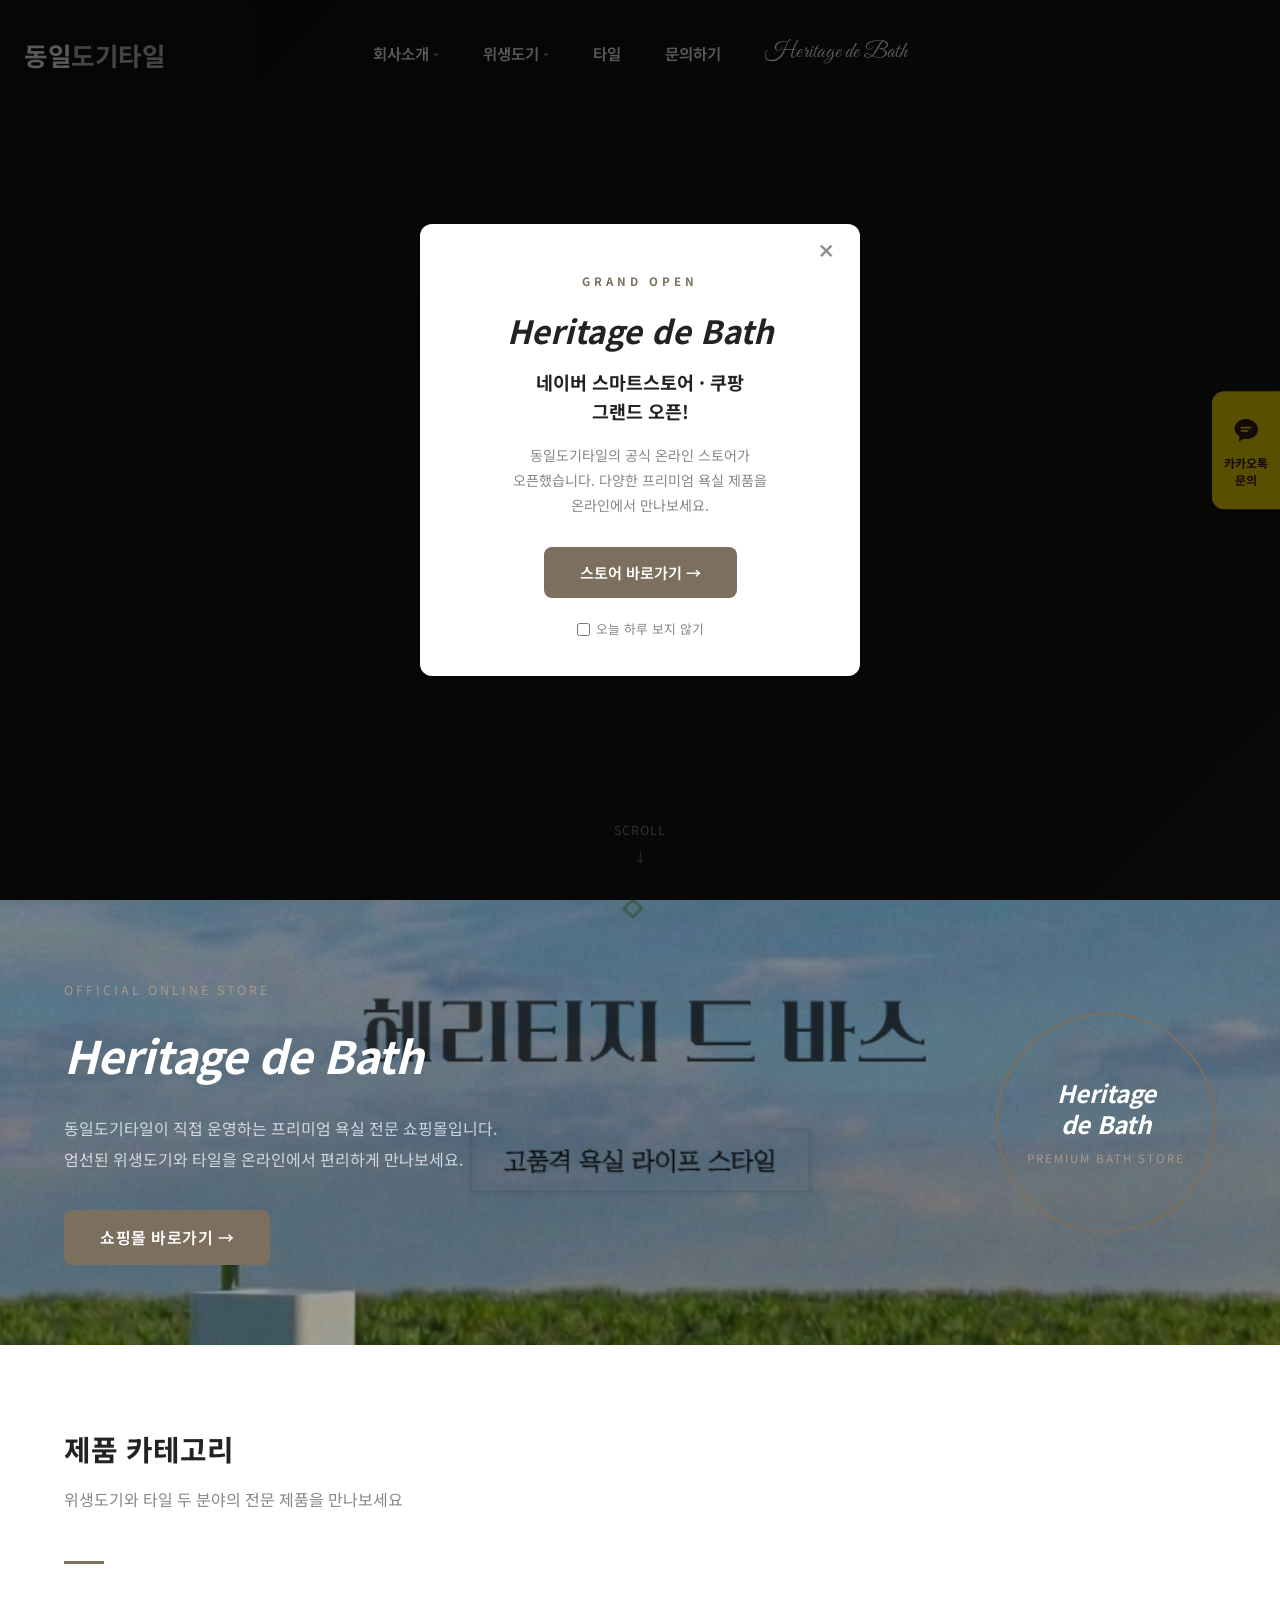
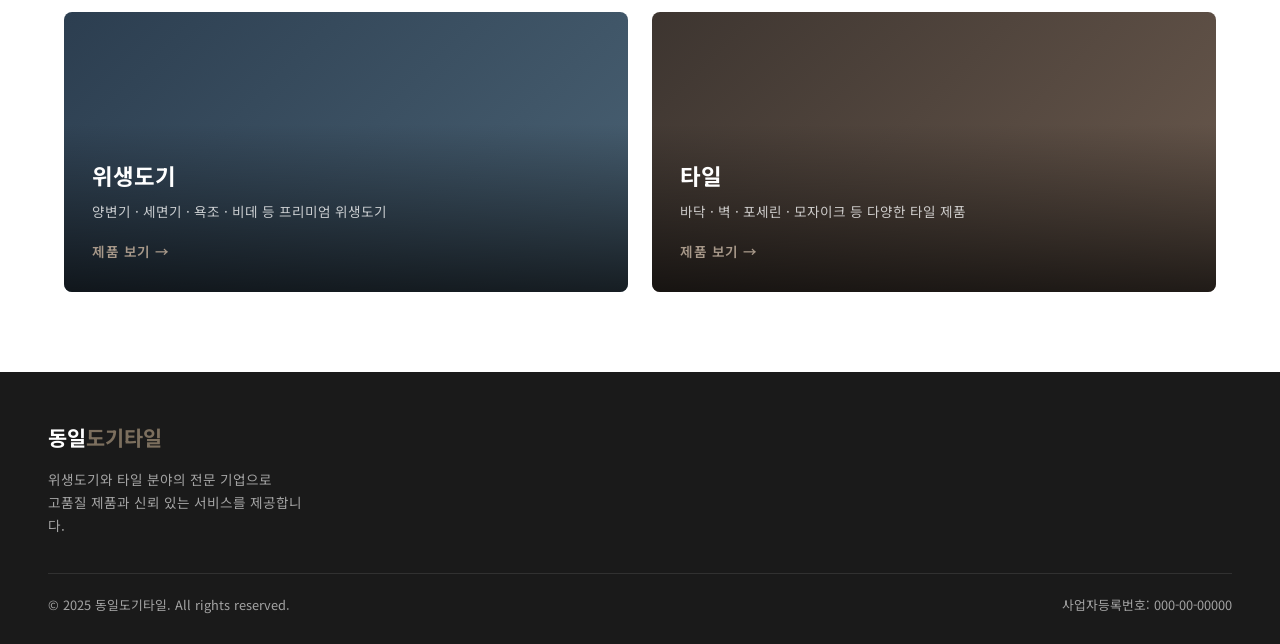
==== commit ea2efaa0: "Add files via upload" ====
--- a/index.html
+++ b/index.html
@@ -48,13 +48,8 @@
           </div>
         </li>
 
-        <li class="nav-item has-dropdown">
+        <li class="nav-item">
           <a href="products-tile.html">타일</a>
-          <div class="nav-dropdown">
-            <a href="products-tile.html">전체보기</a>
-            <a href="products-tile.html">규격별</a>
-            <a href="products-tile.html">재질별</a>
-          </div>
         </li>
 
         <li class="nav-item">
@@ -93,12 +88,7 @@
     </div>
   </div>
   <div class="mob-item">
-    <button class="mob-toggle">타일 <span class="mob-arrow">▾</span></button>
-    <div class="mob-sub">
-      <a href="products-tile.html">전체보기</a>
-      <a href="products-tile.html">규격별</a>
-      <a href="products-tile.html">재질별</a>
-    </div>
+    <a href="products-tile.html" class="mob-toggle is-link">타일</a>
   </div>
   <div class="mob-item">
     <a href="contact.html" class="mob-toggle is-link">문의하기</a>
--- a/css/style.css
+++ b/css/style.css
@@ -165,34 +165,36 @@
 .nav-dropdown {
   display: none;
   position: absolute;
-  top: calc(100% + 1px);          /* 헤더 border-bottom 바로 아래 */
+  top: 100%;
   left: 50%;
   transform: translateX(-50%);
-  min-width: 150px;
+  min-width: 160px;
   background: var(--color-white);
-  border-top: 3px solid var(--color-accent);
-  border-radius: 0 0 var(--border-radius) var(--border-radius);
-  box-shadow: 0 10px 28px rgba(0,0,0,0.13);
-  padding: 6px 0;
+  border-top: 2px solid var(--color-accent);
+  border-radius: 0 0 10px 10px;
+  box-shadow: 0 12px 32px rgba(0,0,0,0.12);
+  padding: 8px 0;
   z-index: 300;
+  overflow: hidden;
 }
 
 .nav-item:hover .nav-dropdown { display: block; }
 
 .nav-dropdown a {
   display: block;
-  padding: 11px 22px;
+  padding: 11px 24px;
   font-size: 0.88rem;
   font-weight: 500;
   color: var(--color-text);
   white-space: nowrap;
-  border-left: 3px solid transparent;
-  transition: background 0.15s, color 0.15s, border-color 0.15s;
+  transition: background 0.15s, color 0.15s;
+}
+.nav-dropdown a + a {
+  border-top: 1px solid var(--color-border);
 }
 .nav-dropdown a:hover {
   background: var(--color-bg-soft);
   color: var(--color-accent);
-  border-left-color: var(--color-accent);
 }
 
 /* ── 햄버거 버튼 (모바일) — 오른쪽 끝 고정 ── */
@@ -1408,7 +1410,199 @@
   .footer-bottom { flex-direction: column; }
 }
 
-/* ── 16. 제품 일괄 다운로드 ──────────────────────────────── */
+/* ── 16. 위생도기 — 사이드바 레이아웃 ────────────────────── */
+
+/* 전체 레이아웃: 사이드바 + 메인 */
+.sanitary-layout {
+  display: flex;
+  gap: 24px;
+  align-items: flex-start;
+}
+.sanitary-main { flex: 1; min-width: 0; }
+
+/* 왼쪽 고정 사이드바 */
+.doc-sidebar {
+  width: 240px;
+  flex-shrink: 0;
+  position: sticky;
+  top: calc(var(--header-height) + 16px);
+  max-height: calc(100vh - var(--header-height) - 32px);
+  overflow-y: auto;
+  background: #fff;
+  border: 1px solid var(--color-border);
+  border-radius: 12px;
+  padding: 16px;
+  display: flex;
+  flex-direction: column;
+  gap: 12px;
+  scrollbar-width: thin;
+}
+.doc-sidebar::-webkit-scrollbar { width: 4px; }
+.doc-sidebar::-webkit-scrollbar-thumb { background: #ddd; border-radius: 4px; }
+
+/* 검색 박스 */
+.sidebar-search-wrap {
+  display: flex;
+  align-items: center;
+  gap: 6px;
+  background: #f7f6f4;
+  border: 1px solid var(--color-border);
+  border-radius: 8px;
+  padding: 7px 10px;
+}
+.sidebar-search-icon { font-size: 0.85rem; flex-shrink: 0; }
+.sidebar-search-input {
+  flex: 1;
+  border: none;
+  background: transparent;
+  font-size: 0.82rem;
+  outline: none;
+  font-family: var(--font-main);
+  color: var(--color-text);
+}
+.sidebar-search-input::placeholder { color: #bbb; }
+.sidebar-search-clear {
+  background: none;
+  border: none;
+  cursor: pointer;
+  color: #aaa;
+  font-size: 0.8rem;
+  padding: 0;
+  line-height: 1;
+}
+.sidebar-search-clear:hover { color: #555; }
+
+/* 서류 다운로드 헤더 */
+.sidebar-doc-header {
+  display: flex;
+  align-items: center;
+  justify-content: space-between;
+  font-size: 0.8rem;
+  font-weight: 700;
+  color: var(--color-text);
+  padding-bottom: 8px;
+  border-bottom: 1px solid var(--color-border);
+}
+.sidebar-badge {
+  background: var(--color-accent);
+  color: #fff;
+  font-size: 0.7rem;
+  font-weight: 700;
+  min-width: 20px;
+  height: 20px;
+  border-radius: 999px;
+  display: inline-flex;
+  align-items: center;
+  justify-content: center;
+  padding: 0 5px;
+}
+
+/* 선택 없을 때 안내 */
+.sidebar-empty {
+  text-align: center;
+  padding: 20px 0;
+  color: var(--color-text-mute);
+  font-size: 0.8rem;
+  line-height: 1.7;
+}
+.sidebar-empty span { font-size: 1.6rem; display: block; margin-bottom: 8px; }
+
+/* 선택 제품 리스트 */
+.sidebar-list {
+  list-style: none;
+  display: flex;
+  flex-direction: column;
+  gap: 8px;
+  padding: 0;
+}
+.sidebar-item {
+  background: #fafafa;
+  border: 1px solid var(--color-border);
+  border-radius: 8px;
+  padding: 9px 10px;
+  font-size: 0.78rem;
+  display: flex;
+  flex-direction: column;
+  gap: 5px;
+}
+.sidebar-item-top {
+  display: flex;
+  align-items: flex-start;
+  justify-content: space-between;
+  gap: 6px;
+}
+.sidebar-item-name {
+  font-weight: 600;
+  color: var(--color-text);
+  line-height: 1.3;
+}
+.sidebar-item-brand { color: var(--color-text-mute); font-size: 0.72rem; }
+.sidebar-item-remove {
+  background: none;
+  border: none;
+  cursor: pointer;
+  color: #bbb;
+  font-size: 0.9rem;
+  padding: 0;
+  flex-shrink: 0;
+  line-height: 1;
+}
+.sidebar-item-remove:hover { color: #e63946; }
+.sidebar-item-docs { display: flex; gap: 4px; flex-wrap: wrap; }
+.doc-pill {
+  font-size: 0.68rem;
+  padding: 2px 7px;
+  border-radius: 999px;
+  font-weight: 600;
+}
+.doc-pill-test  { background: #fde8e8; color: #c0392b; }
+.doc-pill-water { background: #d4eaf7; color: #1a5276; }
+.doc-pill-env   { background: #d4f7e0; color: #1a7a40; }
+.doc-pill-none  { background: #f0f0f0; color: #aaa; }
+
+/* 다운로드 버튼 그룹 */
+.sidebar-actions {
+  display: flex;
+  flex-direction: column;
+  gap: 7px;
+  padding-top: 8px;
+  border-top: 1px solid var(--color-border);
+}
+.sidebar-dl-btn {
+  width: 100%;
+  padding: 9px 10px;
+  border-radius: 7px;
+  font-size: 0.78rem;
+  font-weight: 600;
+  cursor: pointer;
+  border: none;
+  text-align: left;
+  transition: opacity .15s;
+}
+.sidebar-dl-btn:hover { opacity: .85; }
+.sidebar-dl-test  { background: #e63946; color: #fff; }
+.sidebar-dl-water { background: #457b9d; color: #fff; }
+.sidebar-dl-env   { background: #2d8f5a; color: #fff; }
+.sidebar-dl-clear { background: #f0f0f0; color: #555; }
+
+/* 모바일: 사이드바 숨기고 플로팅 바만 사용 */
+@media (max-width: 900px) {
+  .sanitary-layout { flex-direction: column; }
+  .doc-sidebar {
+    width: 100%;
+    position: static;
+    max-height: none;
+    flex-direction: row;
+    flex-wrap: wrap;
+  }
+  .doc-sidebar .sidebar-doc-header,
+  .doc-sidebar .sidebar-empty,
+  .doc-sidebar .sidebar-list,
+  .doc-sidebar .sidebar-actions { width: 100%; }
+  .sidebar-search-wrap { flex: 1; min-width: 180px; }
+}
+
+/* ── 17. 제품 일괄 다운로드 ──────────────────────────────── */
 
 /* 제품 카드 체크박스 */
 .card-checkbox-wrap {
@@ -1510,6 +1704,7 @@
 .bulk-btn:active { transform: translateY(0); }
 .bulk-btn-test  { background: #e63946; color: #fff; }
 .bulk-btn-water { background: #457b9d; color: #fff; }
+.bulk-btn-env   { background: #2d8f5a; color: #fff; }
 .bulk-btn-clear {
   background: rgba(255,255,255,0.1);
   color: rgba(255,255,255,0.7);
@@ -1553,3 +1748,125 @@
   border-top: 1px solid var(--color-border);
   margin: 48px 0;
 }
+
+/* ── 카카오톡 문의 블록 (contact.html) ───────────────────── */
+.kakao-contact-block {
+  background: #FEE500;
+  border-radius: 16px;
+  padding: 40px 32px;
+  margin-bottom: 32px;
+  text-align: center;
+  box-shadow: 0 6px 24px rgba(254,229,0,0.4);
+}
+
+.kakao-contact-logo {
+  width: 80px;
+  height: 80px;
+  margin: 0 auto 20px;
+  display: block;
+}
+
+.kakao-contact-title {
+  font-size: 1.5rem;
+  font-weight: 700;
+  color: #3C1E1E;
+  margin-bottom: 8px;
+}
+
+.kakao-contact-desc {
+  font-size: 0.92rem;
+  color: #5a3a2a;
+  margin-bottom: 24px;
+  line-height: 1.6;
+}
+
+.kakao-contact-cta {
+  display: inline-flex;
+  align-items: center;
+  gap: 10px;
+  background: #3C1E1E;
+  color: #FEE500;
+  font-size: 1rem;
+  font-weight: 700;
+  padding: 16px 36px;
+  border-radius: 50px;
+  text-decoration: none;
+  transition: background 0.2s, transform 0.15s;
+  box-shadow: 0 4px 12px rgba(60,30,30,0.25);
+}
+
+.kakao-contact-cta:hover {
+  background: #2a1010;
+  transform: translateY(-2px);
+}
+
+.contact-divider {
+  display: flex;
+  align-items: center;
+  gap: 12px;
+  margin-bottom: 28px;
+  color: var(--color-text-mute);
+  font-size: 0.85rem;
+}
+
+.contact-divider::before,
+.contact-divider::after {
+  content: '';
+  flex: 1;
+  height: 1px;
+  background: var(--color-border);
+}
+
+/* ── 우측 고정 카카오 배너 ───────────────────────────────── */
+.floating-inquiry {
+  position: fixed;
+  right: 0;
+  top: 50%;
+  transform: translateY(-50%);
+  z-index: 900;
+}
+
+.floating-inquiry a {
+  display: flex;
+  flex-direction: column;
+  align-items: center;
+  justify-content: center;
+  gap: 8px;
+  background: #FEE500;
+  color: #3C1E1E;
+  padding: 20px 12px;
+  font-size: 0.75rem;
+  font-weight: 700;
+  border-radius: 12px 0 0 12px;
+  box-shadow: -4px 0 18px rgba(0,0,0,0.15);
+  transition: background 0.2s, padding 0.2s;
+  text-decoration: none;
+  line-height: 1.4;
+  text-align: center;
+}
+
+.floating-inquiry a:hover {
+  background: #f5d800;
+  padding: 20px 16px;
+}
+
+.floating-inquiry .fi-logo {
+  width: 36px;
+  height: 36px;
+  display: block;
+}
+
+@media (max-width: 768px) {
+  .floating-inquiry {
+    top: auto;
+    bottom: 70px;
+    transform: none;
+  }
+  .floating-inquiry a {
+    padding: 14px 10px;
+  }
+  .floating-inquiry .fi-logo {
+    width: 28px;
+    height: 28px;
+  }
+}
